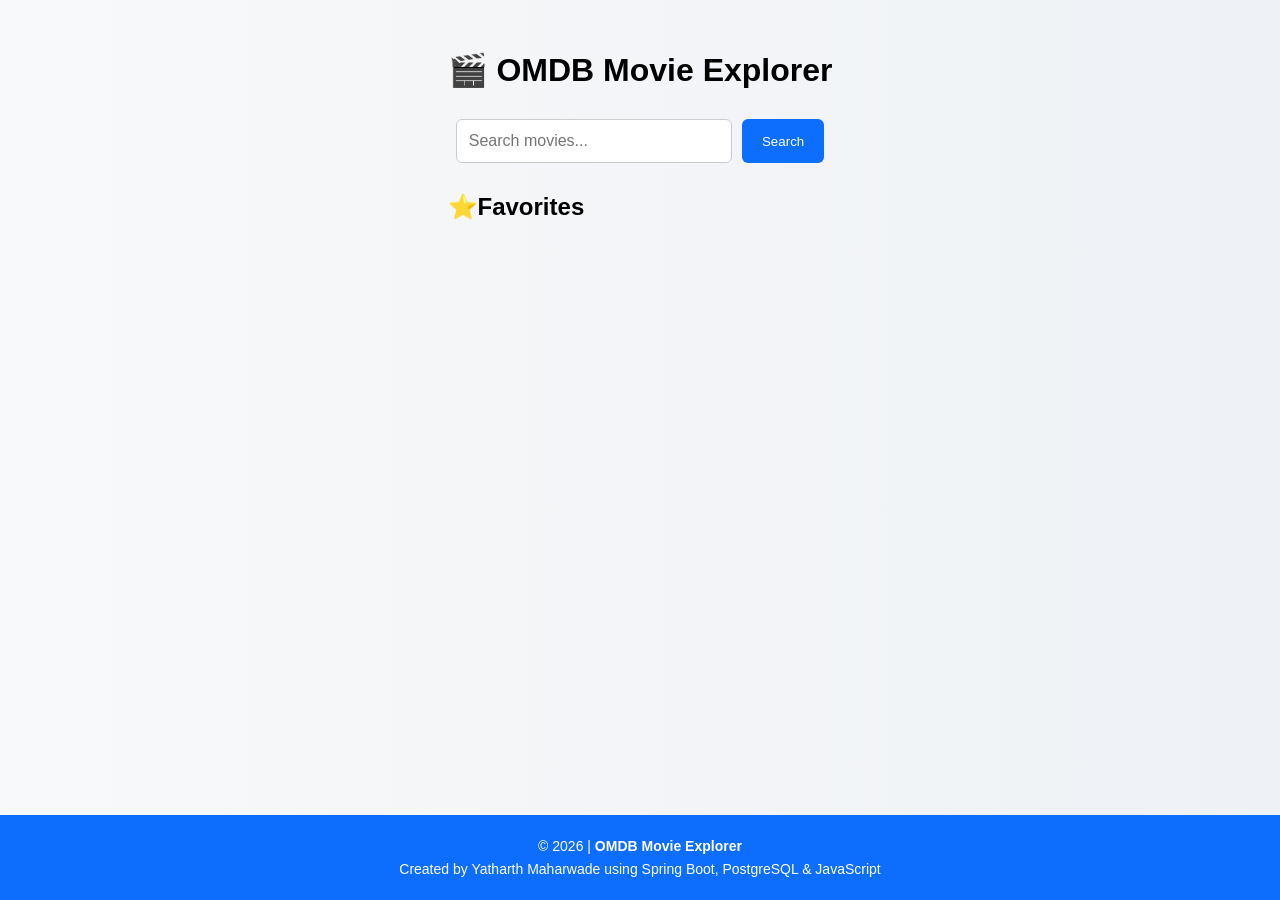
==== src/main/resources/static/index.html @ 8c4db897 "Initial Commit to Repository" ====
<!DOCTYPE html>
<html lang="en">
<head>
<meta charset="UTF-8">
<title>OMDB Movie Explorer</title>
<link rel="stylesheet" href="css/style.css">
</head>
<body>

	<div class="container">
		<h1>🎬 OMDB Movie Explorer</h1>

		<div class="search-box">
			<input type="text" id="searchInput" placeholder="Search movies..."
				onkeydown="handleSearchKey(event)">
			<button onclick="searchMovies()">Search</button>
		</div>

		<div id="searchSection" style="display: none;">
			<h2>🎥 Search Results</h2>
			<div id="movies" class="movies-grid"></div>
		</div>

		<h2>⭐Favorites</h2>
		<div id="favorites" class="movies-grid"></div>
	</div>

	<script src="js/omdb.js"></script>

	<div id="movieModal" class="modal hidden" onclick="closeModal()">
		<div class="modal-content" onclick="event.stopPropagation()">
			<span class="close-btn" onclick="closeModal()">✖</span>
			<div id="modalBody"></div>
		</div>
	</div>

	<footer class="footer">
		<p>
			© 2026 | <strong>OMDB Movie Explorer</strong><br> Created by
			Yatharth Maharwade using Spring Boot, PostgreSQL & JavaScript
		</p>
	</footer>

</body>
</html>
---- src/main/resources/static/css/style.css ----
body {
	font-family: "Segoe UI", Arial, sans-serif;
	background: linear-gradient(to right, #f8f9fa, #eef1f5);
	margin: 0;
	display: flex;
	flex-direction: column;
	min-height: 100vh;
}

.container {
	max-width: 1000px;
	margin: auto;
	padding: 30px 20px;
	flex: 1;
}

h1 {
	text-align: center;
	margin-bottom: 30px;
}

.search-box {
	display: flex;
	justify-content: center;
	gap: 10px;
	margin-bottom: 30px;
}

.search-box input {
	width: 65%;
	padding: 12px;
	font-size: 16px;
	border-radius: 6px;
	border: 1px solid #ccc;
}

.search-box button {
	padding: 12px 20px;
	border-radius: 6px;
	border: none;
	background-color: #0d6efd;
	color: white;
	cursor: pointer;
}

.search-box button:hover {
	background-color: #0b5ed7;
}

.movies-grid {
	display: grid;
	grid-template-columns: repeat(auto-fill, minmax(180px, 1fr));
	gap: 20px;
}

.movie-card {
	background: white;
	padding: 12px;
	border-radius: 10px;
	text-align: center;
	cursor: pointer;
	transition: transform 0.2s, box-shadow 0.2s;
}

.movie-card:hover {
	transform: translateY(-5px);
	box-shadow: 0 6px 18px rgba(0, 0, 0, 0.15);
}

.movie-card img {
	width: 100%;
	height: 260px;
	object-fit: cover;
	border-radius: 6px;
}

.movie-card button {
	margin-top: 8px;
	padding: 6px;
	width: 100%;
	border-radius: 6px;
	border: none;
	background-color: #ffc107;
	cursor: pointer;
}

.modal {
	position: fixed;
	top: 0;
	left: 0;
	width: 100%;
	height: 100%;
	background: rgba(0, 0, 0, 0.6);
	display: flex;
	justify-content: center;
	align-items: center;
	z-index: 1000;
}

.modal.hidden {
	display: none;
}

.modal-content {
	position: relative;
	background: white;
	width: 80%;
	max-width: 700px;
	padding: 20px;
	border-radius: 10px;
}

.close-btn {
	position: absolute;
	right: 15px;
	top: 10px;
	cursor: pointer;
	font-size: 20px;
	font-weight: bold;
	z-index: 2000;
}

.footer {
	margin-top: 50px;
	padding: 20px;
	text-align: center;
	background-color: #0d6efd;
	color: white;
	font-size: 14px;
}

.footer p {
	margin: 0;
	line-height: 1.6;
}

.footer:hover {
	background-color: #0b5ed7;
}
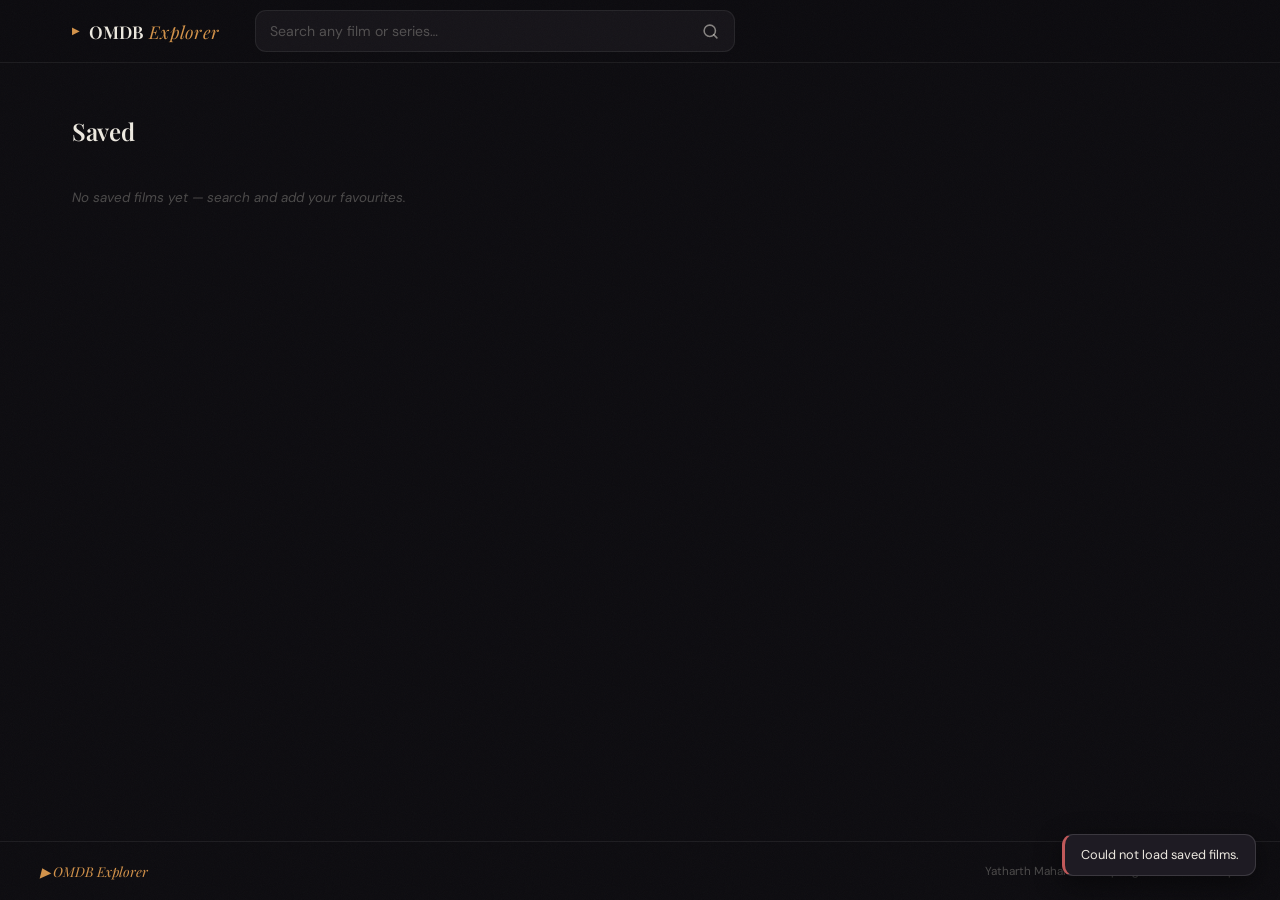
==== commit adf60894: "Security Upgrades" ====
--- a/src/main/resources/static/index.html
+++ b/src/main/resources/static/index.html
@@ -1,45 +1,83 @@
 <!DOCTYPE html>
 <html lang="en">
 <head>
-<meta charset="UTF-8">
-<title>OMDB Movie Explorer</title>
-<link rel="stylesheet" href="css/style.css">
+  <meta charset="UTF-8">
+  <meta name="viewport" content="width=device-width, initial-scale=1.0">
+  <meta name="description" content="Search movies, explore details, and build your personal watchlist with OMDb Movie Explorer.">
+  <title>OMDb Movie Explorer</title>
+  <link rel="preconnect" href="https://fonts.googleapis.com">
+  <link rel="preconnect" href="https://fonts.gstatic.com" crossorigin>
+  <link href="https://fonts.googleapis.com/css2?family=Playfair+Display:ital,wght@0,600;0,700;1,400&family=DM+Sans:wght@300;400;500;600&display=swap" rel="stylesheet">
+  <link rel="stylesheet" href="css/style.css">
 </head>
 <body>
 
-	<div class="container">
-		<h1>🎬 OMDB Movie Explorer</h1>
+  <div class="grain" aria-hidden="true"></div>
 
-		<div class="search-box">
-			<input type="text" id="searchInput" placeholder="Search movies..."
-				onkeydown="handleSearchKey(event)">
-			<button onclick="searchMovies()">Search</button>
-		</div>
+  <header class="site-header">
+    <div class="header-inner">
+      <div class="logo">
+        <span class="logo-mark" aria-hidden="true">▶</span>
+        <span class="logo-text">OMDB <em>Explorer</em></span>
+      </div>
+      <div class="search-wrap">
+        <div class="search-bar">
+          <input type="text" id="searchInput" placeholder="Search any film or series…" autocomplete="off" aria-label="Search movies">
+          <button id="searchBtn" aria-label="Run search">
+            <svg width="17" height="17" viewBox="0 0 24 24" fill="none" stroke="currentColor" stroke-width="2.2" stroke-linecap="round" stroke-linejoin="round" aria-hidden="true">
+              <circle cx="11" cy="11" r="8"/><line x1="21" y1="21" x2="16.65" y2="16.65"/>
+            </svg>
+          </button>
+        </div>
+      </div>
+    </div>
+  </header>
 
-		<div id="searchSection" style="display: none;">
-			<h2>🎥 Search Results</h2>
-			<div id="movies" class="movies-grid"></div>
-		</div>
+  <main class="main-content">
 
-		<h2>⭐Favorites</h2>
-		<div id="favorites" class="movies-grid"></div>
-	</div>
+    <section id="searchSection" class="results-section hidden" aria-label="Search results">
+      <div class="section-header">
+        <h2 class="section-title">Results</h2>
+        <span id="resultCount" class="result-count" aria-live="polite"></span>
+      </div>
+      <div id="movies" class="movies-grid" role="list"></div>
+    </section>
 
-	<script src="js/omdb.js"></script>
+    <section class="favorites-section" aria-label="Saved films">
+      <div class="section-header">
+        <h2 class="section-title">Saved</h2>
+        <span id="favCount" class="result-count" aria-live="polite"></span>
+      </div>
+      <div id="favorites" class="favorites-strip" role="list"></div>
+      <p id="emptyFav" class="empty-state">No saved films yet — search and add your favourites.</p>
+    </section>
 
-	<div id="movieModal" class="modal hidden" onclick="closeModal()">
-		<div class="modal-content" onclick="event.stopPropagation()">
-			<span class="close-btn" onclick="closeModal()">✖</span>
-			<div id="modalBody"></div>
-		</div>
-	</div>
+  </main>
 
-	<footer class="footer">
-		<p>
-			© 2026 | <strong>OMDB Movie Explorer</strong><br> Created by
-			Yatharth Maharwade using Spring Boot, PostgreSQL & JavaScript
-		</p>
-	</footer>
+  <!-- Movie Detail Modal -->
+  <div id="movieModal" class="modal" role="dialog" aria-modal="true" aria-labelledby="modalTitle">
+    <div class="modal-backdrop" id="modalBackdrop"></div>
+    <div class="modal-panel">
+      <button class="modal-close" id="modalClose" aria-label="Close details">
+        <svg width="18" height="18" viewBox="0 0 24 24" fill="none" stroke="currentColor" stroke-width="2.5" stroke-linecap="round" aria-hidden="true">
+          <line x1="18" y1="6" x2="6" y2="18"/><line x1="6" y1="6" x2="18" y2="18"/>
+        </svg>
+      </button>
+      <div id="modalBody" class="modal-body"></div>
+    </div>
+  </div>
 
+  <!-- Toast Notifications -->
+  <div id="toastContainer" class="toast-container" aria-live="polite" aria-atomic="true"></div>
+
+  <footer class="site-footer">
+    <div class="footer-inner">
+      <span class="footer-logo">▶ OMDB <em>Explorer</em></span>
+      <span class="footer-copy">Yatharth Maharwade &middot; Spring Boot &amp; JavaScript</span>
+    </div>
+  </footer>
+
+  <script src="js/omdb.js"></script>
 </body>
 </html>
+
--- a/src/main/resources/static/css/style.css
+++ b/src/main/resources/static/css/style.css
@@ -1,139 +1,768 @@
+/* ============================================================
+   OMDB Explorer — Editorial Dark Theme
+   Design decisions:
+   - Playfair Display serif for headings (editorial, magazine feel)
+   - DM Sans for body (not the generic Inter/Poppins)
+   - Warm amber accent, not generic blue
+   - Film-poster aspect-ratio cards
+   - Overlay text on cards (not a text block below the image)
+   - Horizontal scroll for saved films (like a curated reel)
+   - Subtle film grain overlay for organic texture
+   - Left-aligned layout — avoids the over-centered AI look
+============================================================ */
+
+/* --- Design Tokens --- */
+:root {
+  --bg:            #0d0c10;
+  --surface:       #161419;
+  --surface-2:     #1e1b23;
+  --surface-3:     #252230;
+  --border:        rgba(255, 255, 255, 0.07);
+  --border-hi:     rgba(255, 255, 255, 0.13);
+
+  --text:          #ede9e0;
+  --text-2:        rgba(237, 233, 224, 0.52);
+  --text-muted:    rgba(237, 233, 224, 0.28);
+
+  --accent:        #d4934a;     /* warm amber — film, warmth, not generic blue */
+  --accent-dim:    rgba(212, 147, 74, 0.10);
+  --accent-glow:   rgba(212, 147, 74, 0.22);
+  --danger:        #c0595a;
+
+  --radius-s:      6px;
+  --radius-m:      11px;
+  --radius-l:      18px;
+
+  --font-display:  'Playfair Display', Georgia, serif;
+  --font-body:     'DM Sans', system-ui, -apple-system, sans-serif;
+
+  --ease:          cubic-bezier(0.4, 0, 0.2, 1);
+  --t-fast:        180ms;
+  --t-mid:         300ms;
+  --t-slow:        420ms;
+}
+
+/* --- Reset --- */
+*, *::before, *::after { box-sizing: border-box; margin: 0; padding: 0; }
+html { font-size: 16px; }
+img  { display: block; max-width: 100%; }
+
 body {
-	font-family: "Segoe UI", Arial, sans-serif;
-	background: linear-gradient(to right, #f8f9fa, #eef1f5);
-	margin: 0;
-	display: flex;
-	flex-direction: column;
-	min-height: 100vh;
-}
-
-.container {
-	max-width: 1000px;
-	margin: auto;
-	padding: 30px 20px;
-	flex: 1;
-}
-
-h1 {
-	text-align: center;
-	margin-bottom: 30px;
-}
-
-.search-box {
-	display: flex;
-	justify-content: center;
-	gap: 10px;
-	margin-bottom: 30px;
-}
-
-.search-box input {
-	width: 65%;
-	padding: 12px;
-	font-size: 16px;
-	border-radius: 6px;
-	border: 1px solid #ccc;
-}
-
-.search-box button {
-	padding: 12px 20px;
-	border-radius: 6px;
-	border: none;
-	background-color: #0d6efd;
-	color: white;
-	cursor: pointer;
-}
-
-.search-box button:hover {
-	background-color: #0b5ed7;
-}
-
+  font-family: var(--font-body);
+  background-color: var(--bg);
+  color: var(--text);
+  min-height: 100vh;
+  display: flex;
+  flex-direction: column;
+  -webkit-font-smoothing: antialiased;
+  -moz-osx-font-smoothing: grayscale;
+}
+
+/* --- Film Grain Texture ---
+   Subtle organic noise over the entire page.
+   Pure CSS SVG — zero extra requests.
+*/
+.grain {
+  position: fixed;
+  inset: 0;
+  pointer-events: none;
+  z-index: 9998;
+  opacity: 0.028;
+  background-image: url("data:image/svg+xml,%3Csvg xmlns='http://www.w3.org/2000/svg' width='300' height='300'%3E%3Cfilter id='n'%3E%3CfeTurbulence type='fractalNoise' baseFrequency='0.75' numOctaves='4' stitchTiles='stitch'/%3E%3C/filter%3E%3Crect width='300' height='300' filter='url(%23n)'/%3E%3C/svg%3E");
+  background-repeat: repeat;
+  background-size: 200px;
+}
+
+/* ============================================================
+   HEADER
+============================================================ */
+.site-header {
+  position: sticky;
+  top: 0;
+  z-index: 100;
+  background: rgba(13, 12, 16, 0.86);
+  backdrop-filter: blur(20px);
+  -webkit-backdrop-filter: blur(20px);
+  border-bottom: 1px solid var(--border);
+}
+
+.header-inner {
+  max-width: 1200px;
+  margin: 0 auto;
+  padding: 0 32px;
+  height: 62px;
+  display: flex;
+  align-items: center;
+  gap: 36px;
+}
+
+/* Logo — deliberately sparse and typographic */
+.logo {
+  display: flex;
+  align-items: center;
+  gap: 9px;
+  flex-shrink: 0;
+  text-decoration: none;
+}
+
+.logo-mark {
+  color: var(--accent);
+  font-size: 10px;
+  position: relative;
+  top: -1px;
+}
+
+.logo-text {
+  font-family: var(--font-display);
+  font-size: 1.1rem;
+  font-weight: 600;
+  letter-spacing: 0.015em;
+  color: var(--text);
+}
+
+.logo-text em {
+  font-style: italic;
+  color: var(--accent);
+  font-weight: 400;
+}
+
+/* Search Bar — embedded in header, not a standalone block */
+.search-wrap { flex: 1; max-width: 480px; }
+
+.search-bar {
+  display: flex;
+  align-items: center;
+  background: var(--surface);
+  border: 1px solid var(--border);
+  border-radius: var(--radius-m);
+  padding: 0 4px 0 14px;
+  transition:
+    border-color var(--t-fast) var(--ease),
+    box-shadow   var(--t-fast) var(--ease);
+}
+
+.search-bar:focus-within {
+  border-color: var(--accent);
+  box-shadow: 0 0 0 3px var(--accent-dim);
+}
+
+.search-bar input {
+  flex: 1;
+  background: none;
+  border: none;
+  outline: none;
+  color: var(--text);
+  font-family: var(--font-body);
+  font-size: 0.88rem;
+  padding: 11px 0;
+  min-width: 0;
+}
+
+.search-bar input::placeholder { color: var(--text-muted); }
+
+.search-bar button {
+  flex-shrink: 0;
+  background: none;
+  border: none;
+  cursor: pointer;
+  color: var(--text-2);
+  padding: 8px 11px;
+  border-radius: var(--radius-s);
+  display: flex;
+  align-items: center;
+  justify-content: center;
+  transition: color var(--t-fast) var(--ease);
+}
+
+.search-bar button:hover { color: var(--accent); }
+
+/* ============================================================
+   MAIN LAYOUT
+============================================================ */
+.main-content {
+  flex: 1;
+  max-width: 1200px;
+  width: 100%;
+  margin: 0 auto;
+  padding: 52px 32px 80px;
+}
+
+/* ============================================================
+   SECTION HEADERS
+   Left-aligned, typographic hierarchy. Not centered banners.
+============================================================ */
+.section-header {
+  display: flex;
+  align-items: baseline;
+  gap: 12px;
+  margin-bottom: 22px;
+}
+
+.section-title {
+  font-family: var(--font-display);
+  font-size: 1.5rem;
+  font-weight: 600;
+  letter-spacing: -0.015em;
+  color: var(--text);
+}
+
+.result-count {
+  font-size: 0.72rem;
+  color: var(--text-muted);
+  font-weight: 400;
+  letter-spacing: 0.08em;
+  text-transform: uppercase;
+}
+
+.results-section { margin-bottom: 60px; }
+.results-section.hidden { display: none; }
+
+/* ============================================================
+   MOVIE CARDS (Search Results)
+   Poster-first, overlay text — not a card with text below.
+   Aspect ratio 2:3 matches film poster proportions.
+============================================================ */
 .movies-grid {
-	display: grid;
-	grid-template-columns: repeat(auto-fill, minmax(180px, 1fr));
-	gap: 20px;
+  display: grid;
+  grid-template-columns: repeat(auto-fill, minmax(155px, 1fr));
+  gap: 16px;
 }
 
 .movie-card {
-	background: white;
-	padding: 12px;
-	border-radius: 10px;
-	text-align: center;
-	cursor: pointer;
-	transition: transform 0.2s, box-shadow 0.2s;
+  position: relative;
+  border-radius: var(--radius-m);
+  overflow: hidden;
+  background: var(--surface);
+  border: 1px solid var(--border);
+  cursor: pointer;
+  aspect-ratio: 2 / 3;
+  transition:
+    transform     var(--t-mid) var(--ease),
+    border-color  var(--t-fast) var(--ease);
 }
 
 .movie-card:hover {
-	transform: translateY(-5px);
-	box-shadow: 0 6px 18px rgba(0, 0, 0, 0.15);
+  transform: translateY(-5px);
+  border-color: var(--border-hi);
 }
 
 .movie-card img {
-	width: 100%;
-	height: 260px;
-	object-fit: cover;
-	border-radius: 6px;
-}
-
-.movie-card button {
-	margin-top: 8px;
-	padding: 6px;
-	width: 100%;
-	border-radius: 6px;
-	border: none;
-	background-color: #ffc107;
-	cursor: pointer;
-}
-
+  width: 100%;
+  height: 100%;
+  object-fit: cover;
+  transition: transform var(--t-slow) var(--ease);
+}
+
+.movie-card:hover img { transform: scale(1.05); }
+
+/* Gradient overlay — text always readable */
+.card-overlay {
+  position: absolute;
+  inset: 0;
+  background: linear-gradient(
+    to top,
+    rgba(10, 9, 13, 0.96) 0%,
+    rgba(10, 9, 13, 0.55) 38%,
+    transparent 65%
+  );
+  display: flex;
+  flex-direction: column;
+  justify-content: flex-end;
+  padding: 13px 11px;
+}
+
+.card-title {
+  font-family: var(--font-display);
+  font-size: 0.82rem;
+  font-weight: 600;
+  line-height: 1.3;
+  color: var(--text);
+  margin-bottom: 2px;
+}
+
+.card-year {
+  font-size: 0.7rem;
+  color: var(--text-muted);
+  letter-spacing: 0.05em;
+}
+
+/* Save button — only appears on hover, slides up */
+.card-fav-btn {
+  margin-top: 9px;
+  padding: 7px 0;
+  width: 100%;
+  border-radius: var(--radius-s);
+  border: 1px solid var(--accent);
+  background: transparent;
+  color: var(--accent);
+  font-family: var(--font-body);
+  font-size: 0.68rem;
+  font-weight: 600;
+  letter-spacing: 0.09em;
+  text-transform: uppercase;
+  cursor: pointer;
+  opacity: 0;
+  transform: translateY(5px);
+  transition:
+    opacity    var(--t-fast) var(--ease),
+    transform  var(--t-fast) var(--ease),
+    background var(--t-fast) var(--ease),
+    color      var(--t-fast) var(--ease);
+}
+
+.movie-card:hover .card-fav-btn {
+  opacity: 1;
+  transform: translateY(0);
+}
+
+.card-fav-btn:hover {
+  background: var(--accent);
+  color: var(--bg);
+}
+
+.card-fav-btn:disabled {
+  border-color: var(--text-muted);
+  color: var(--text-muted);
+  background: transparent;
+  cursor: default;
+}
+
+/* Poster fallback for missing images */
+.poster-fallback {
+  width: 100%;
+  height: 100%;
+  display: flex;
+  align-items: center;
+  justify-content: center;
+  background: var(--surface-2);
+  color: var(--text-muted);
+  font-size: 2.2rem;
+}
+
+/* ============================================================
+   SKELETON LOADERS
+============================================================ */
+.skeleton-card {
+  border-radius: var(--radius-m);
+  overflow: hidden;
+  aspect-ratio: 2 / 3;
+  background: var(--surface);
+  border: 1px solid var(--border);
+}
+
+.skeleton-pulse {
+  width: 100%;
+  height: 100%;
+  background: linear-gradient(
+    90deg,
+    var(--surface)   25%,
+    var(--surface-2) 50%,
+    var(--surface)   75%
+  );
+  background-size: 200% 100%;
+  animation: shimmer 1.5s ease infinite;
+}
+
+@keyframes shimmer {
+  0%   { background-position: 200% 0; }
+  100% { background-position: -200% 0; }
+}
+
+/* ============================================================
+   FAVORITES STRIP
+   Horizontal scroll — feels like a curated film reel,
+   not a second grid copy of search results.
+============================================================ */
+.favorites-strip {
+  display: flex;
+  gap: 13px;
+  overflow-x: auto;
+  padding-bottom: 10px;
+  scrollbar-width: thin;
+  scrollbar-color: var(--surface-3) transparent;
+}
+
+.favorites-strip::-webkit-scrollbar { height: 3px; }
+.favorites-strip::-webkit-scrollbar-track { background: transparent; }
+.favorites-strip::-webkit-scrollbar-thumb {
+  background: var(--surface-3);
+  border-radius: 2px;
+}
+
+.fav-card {
+  position: relative;
+  flex-shrink: 0;
+  width: 125px;
+  aspect-ratio: 2 / 3;
+  border-radius: var(--radius-m);
+  overflow: hidden;
+  background: var(--surface);
+  border: 1px solid var(--border);
+  cursor: pointer;
+  transition:
+    transform     var(--t-mid) var(--ease),
+    border-color  var(--t-fast) var(--ease);
+}
+
+.fav-card:hover {
+  transform: translateY(-4px);
+  border-color: var(--border-hi);
+}
+
+.fav-card img {
+  width: 100%;
+  height: 100%;
+  object-fit: cover;
+  transition: transform var(--t-slow) var(--ease);
+}
+
+.fav-card:hover img { transform: scale(1.05); }
+
+.fav-card .card-overlay { padding: 10px 9px; }
+.fav-card .card-title   { font-size: 0.76rem; }
+
+/* Remove button — top-right, shown on hover */
+.remove-btn {
+  position: absolute;
+  top: 7px;
+  right: 7px;
+  width: 25px;
+  height: 25px;
+  border-radius: 50%;
+  background: rgba(13, 12, 16, 0.75);
+  backdrop-filter: blur(6px);
+  border: 1px solid var(--border-hi);
+  color: var(--danger);
+  cursor: pointer;
+  display: flex;
+  align-items: center;
+  justify-content: center;
+  opacity: 0;
+  transition:
+    opacity    var(--t-fast) var(--ease),
+    background var(--t-fast) var(--ease),
+    color      var(--t-fast) var(--ease),
+    border-color var(--t-fast) var(--ease);
+}
+
+.fav-card:hover .remove-btn { opacity: 1; }
+
+.remove-btn:hover {
+  background: var(--danger);
+  color: #fff;
+  border-color: transparent;
+}
+
+/* Empty state */
+.empty-state {
+  color: var(--text-muted);
+  font-size: 0.84rem;
+  font-style: italic;
+  padding: 8px 0;
+  line-height: 1.6;
+}
+
+/* ============================================================
+   MODAL
+   Blur backdrop, centered panel, two-column layout.
+   Transition is scale+fade rather than the generic slide.
+============================================================ */
 .modal {
-	position: fixed;
-	top: 0;
-	left: 0;
-	width: 100%;
-	height: 100%;
-	background: rgba(0, 0, 0, 0.6);
-	display: flex;
-	justify-content: center;
-	align-items: center;
-	z-index: 1000;
-}
-
-.modal.hidden {
-	display: none;
-}
-
-.modal-content {
-	position: relative;
-	background: white;
-	width: 80%;
-	max-width: 700px;
-	padding: 20px;
-	border-radius: 10px;
-}
-
-.close-btn {
-	position: absolute;
-	right: 15px;
-	top: 10px;
-	cursor: pointer;
-	font-size: 20px;
-	font-weight: bold;
-	z-index: 2000;
-}
-
-.footer {
-	margin-top: 50px;
-	padding: 20px;
-	text-align: center;
-	background-color: #0d6efd;
-	color: white;
-	font-size: 14px;
-}
-
-.footer p {
-	margin: 0;
-	line-height: 1.6;
-}
-
-.footer:hover {
-	background-color: #0b5ed7;
+  position: fixed;
+  inset: 0;
+  z-index: 1000;
+  display: flex;
+  align-items: center;
+  justify-content: center;
+  padding: 24px;
+  visibility: hidden;
+  opacity: 0;
+  transition:
+    opacity    var(--t-fast) var(--ease),
+    visibility var(--t-fast) var(--ease);
+}
+
+.modal.open {
+  visibility: visible;
+  opacity: 1;
+}
+
+.modal-backdrop {
+  position: absolute;
+  inset: 0;
+  background: rgba(10, 9, 13, 0.80);
+  backdrop-filter: blur(10px);
+  -webkit-backdrop-filter: blur(10px);
+  cursor: pointer;
+}
+
+.modal-panel {
+  position: relative;
+  background: var(--surface);
+  border: 1px solid var(--border-hi);
+  border-radius: var(--radius-l);
+  width: 100%;
+  max-width: 740px;
+  max-height: 88vh;
+  overflow-y: auto;
+  overflow-x: hidden;
+  transform: translateY(10px) scale(0.98);
+  transition: transform var(--t-mid) var(--ease);
+  scrollbar-width: thin;
+  scrollbar-color: var(--surface-3) transparent;
+}
+
+.modal.open .modal-panel {
+  transform: translateY(0) scale(1);
+}
+
+.modal-close {
+  position: absolute;
+  top: 14px;
+  right: 14px;
+  z-index: 10;
+  background: var(--surface-2);
+  border: 1px solid var(--border);
+  color: var(--text-2);
+  width: 34px;
+  height: 34px;
+  border-radius: 50%;
+  cursor: pointer;
+  display: flex;
+  align-items: center;
+  justify-content: center;
+  transition:
+    background    var(--t-fast) var(--ease),
+    color         var(--t-fast) var(--ease),
+    border-color  var(--t-fast) var(--ease);
+}
+
+.modal-close:hover {
+  background: var(--danger);
+  color: #fff;
+  border-color: transparent;
+}
+
+/* Modal content layout */
+.modal-detail {
+  display: flex;
+  min-height: 360px;
+}
+
+.modal-poster {
+  flex-shrink: 0;
+  width: 210px;
+  border-radius: var(--radius-l) 0 0 var(--radius-l);
+  overflow: hidden;
+}
+
+.modal-poster img {
+  width: 100%;
+  height: 100%;
+  object-fit: cover;
+}
+
+.modal-poster-fallback {
+  width: 100%;
+  height: 100%;
+  min-height: 340px;
+  background: var(--surface-2);
+  display: flex;
+  align-items: center;
+  justify-content: center;
+  font-size: 2.8rem;
+  color: var(--text-muted);
+}
+
+.modal-info {
+  flex: 1;
+  padding: 34px 28px 34px 28px;
+  min-width: 0;
+  display: flex;
+  flex-direction: column;
+}
+
+.modal-title {
+  font-family: var(--font-display);
+  font-size: 1.5rem;
+  font-weight: 700;
+  line-height: 1.2;
+  color: var(--text);
+  margin-bottom: 6px;
+}
+
+.modal-genre {
+  display: inline-flex;
+  align-items: center;
+  gap: 8px;
+  font-size: 0.72rem;
+  font-weight: 600;
+  letter-spacing: 0.09em;
+  text-transform: uppercase;
+  color: var(--accent);
+  margin-bottom: 22px;
+}
+
+.modal-genre .dot {
+  width: 3px;
+  height: 3px;
+  border-radius: 50%;
+  background: var(--text-muted);
+  flex-shrink: 0;
+}
+
+.modal-meta {
+  display: flex;
+  flex-direction: column;
+  gap: 8px;
+  margin-bottom: 20px;
+}
+
+.modal-meta-row {
+  font-size: 0.82rem;
+  color: var(--text-2);
+  line-height: 1.5;
+}
+
+.modal-meta-row strong {
+  color: var(--text);
+  font-weight: 600;
+  margin-right: 5px;
+}
+
+.modal-rating {
+  display: inline-flex;
+  align-items: center;
+  gap: 5px;
+  background: var(--accent-dim);
+  border: 1px solid var(--accent-glow);
+  color: var(--accent);
+  font-weight: 700;
+  font-size: 0.78rem;
+  padding: 3px 9px;
+  border-radius: 4px;
+  margin-bottom: 20px;
+  width: fit-content;
+  letter-spacing: 0.04em;
+}
+
+.modal-plot {
+  font-size: 0.83rem;
+  color: var(--text-2);
+  line-height: 1.75;
+  border-top: 1px solid var(--border);
+  padding-top: 16px;
+  margin-top: auto;
+}
+
+/* Modal loading state */
+.modal-loading {
+  padding: 52px 40px;
+  display: flex;
+  align-items: center;
+  justify-content: center;
+  color: var(--text-muted);
+  font-size: 0.85rem;
+  font-style: italic;
+  min-height: 200px;
+}
+
+/* ============================================================
+   TOAST NOTIFICATIONS
+   From the right side — not centered popups.
+============================================================ */
+.toast-container {
+  position: fixed;
+  bottom: 24px;
+  right: 24px;
+  z-index: 9999;
+  display: flex;
+  flex-direction: column;
+  align-items: flex-end;
+  gap: 9px;
+}
+
+.toast {
+  background: var(--surface-2);
+  border: 1px solid var(--border-hi);
+  border-left: 3px solid var(--accent);
+  border-radius: var(--radius-m);
+  padding: 11px 16px;
+  font-size: 0.8rem;
+  line-height: 1.4;
+  color: var(--text);
+  max-width: 300px;
+  box-shadow: 0 8px 28px rgba(0, 0, 0, 0.45);
+  animation: toast-slide-in var(--t-fast) var(--ease) forwards;
+}
+
+.toast.error { border-left-color: var(--danger); }
+
+.toast.removing {
+  animation: toast-slide-out var(--t-fast) var(--ease) forwards;
+}
+
+@keyframes toast-slide-in {
+  from { opacity: 0; transform: translateX(14px); }
+  to   { opacity: 1; transform: translateX(0); }
+}
+
+@keyframes toast-slide-out {
+  from { opacity: 1; transform: translateX(0); }
+  to   { opacity: 0; transform: translateX(14px); }
+}
+
+/* ============================================================
+   FOOTER
+============================================================ */
+.site-footer {
+  border-top: 1px solid var(--border);
+  padding: 20px 32px;
+}
+
+.footer-inner {
+  max-width: 1200px;
+  margin: 0 auto;
+  display: flex;
+  align-items: center;
+  justify-content: space-between;
+  flex-wrap: wrap;
+  gap: 8px;
+}
+
+.footer-logo {
+  font-family: var(--font-display);
+  font-size: 0.85rem;
+  color: var(--accent);
+  font-style: italic;
+}
+
+.footer-copy {
+  font-size: 0.73rem;
+  color: var(--text-muted);
+}
+
+/* ============================================================
+   RESPONSIVE
+============================================================ */
+@media (max-width: 680px) {
+  .header-inner { padding: 0 16px; gap: 16px; }
+  .main-content { padding: 32px 16px 60px; }
+
+  .movies-grid {
+    grid-template-columns: repeat(auto-fill, minmax(130px, 1fr));
+    gap: 12px;
+  }
+
+  .modal-detail  { flex-direction: column; }
+  .modal-poster  {
+    width: 100%;
+    height: 220px;
+    border-radius: var(--radius-l) var(--radius-l) 0 0;
+  }
+  .modal-info    { padding: 22px 18px; }
+
+  .footer-inner  { justify-content: center; text-align: center; }
+  .toast-container { bottom: 16px; right: 12px; left: 12px; align-items: stretch; }
+  .toast { max-width: none; }
 }
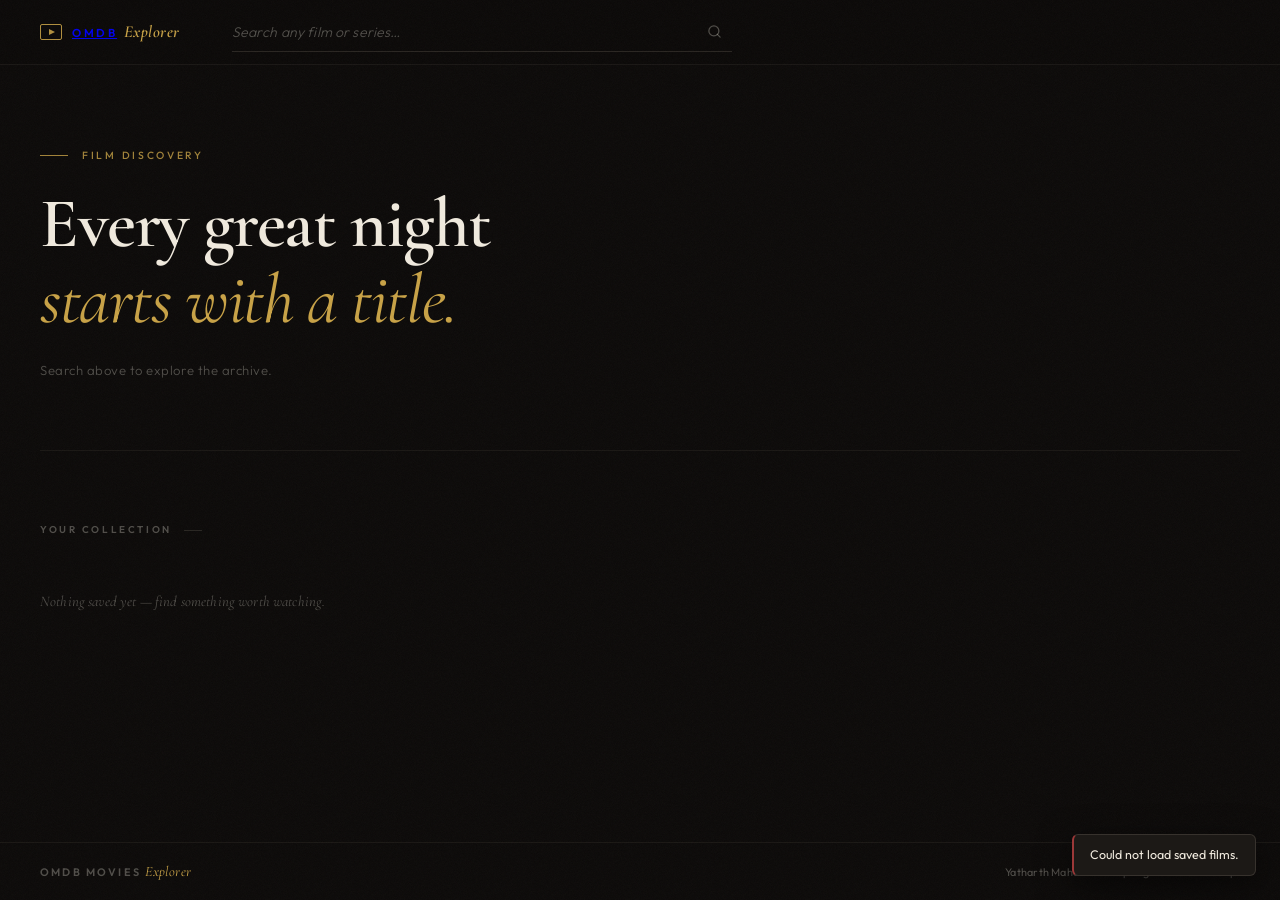
==== commit 380d3e52: "Home Page Modified" ====
--- a/src/main/resources/static/index.html
+++ b/src/main/resources/static/index.html
@@ -7,7 +7,7 @@
   <title>OMDb Movie Explorer</title>
   <link rel="preconnect" href="https://fonts.googleapis.com">
   <link rel="preconnect" href="https://fonts.gstatic.com" crossorigin>
-  <link href="https://fonts.googleapis.com/css2?family=Playfair+Display:ital,wght@0,600;0,700;1,400&family=DM+Sans:wght@300;400;500;600&display=swap" rel="stylesheet">
+  <link href="https://fonts.googleapis.com/css2?family=Cormorant+Garamond:ital,wght@0,400;0,600;1,400;1,600;1,700&family=Outfit:wght@300;400;500;600&display=swap" rel="stylesheet">
   <link rel="stylesheet" href="css/style.css">
 </head>
 <body>
@@ -17,14 +17,14 @@
   <header class="site-header">
     <div class="header-inner">
       <div class="logo">
-        <span class="logo-mark" aria-hidden="true">▶</span>
-        <span class="logo-text">OMDB <em>Explorer</em></span>
+        <span class="logo-mark" aria-hidden="true"></span>
+        <span class="logo-text"><a href="index.html">OMDB</a> <em>Explorer</em></span>
       </div>
       <div class="search-wrap">
         <div class="search-bar">
           <input type="text" id="searchInput" placeholder="Search any film or series…" autocomplete="off" aria-label="Search movies">
           <button id="searchBtn" aria-label="Run search">
-            <svg width="17" height="17" viewBox="0 0 24 24" fill="none" stroke="currentColor" stroke-width="2.2" stroke-linecap="round" stroke-linejoin="round" aria-hidden="true">
+            <svg width="15" height="15" viewBox="0 0 24 24" fill="none" stroke="currentColor" stroke-width="2" stroke-linecap="round" stroke-linejoin="round" aria-hidden="true">
               <circle cx="11" cy="11" r="8"/><line x1="21" y1="21" x2="16.65" y2="16.65"/>
             </svg>
           </button>
@@ -35,21 +35,28 @@
 
   <main class="main-content">
 
+    <!-- Discovery hero — shown on landing, hidden via CSS :has() when search results appear -->
+    <div class="discovery-hero">
+      <p class="hero-eyebrow">Film Discovery</p>
+      <h1 class="hero-headline">Every great night<br><em>starts with a title.</em></h1>
+      <p class="hero-sub">Search above to explore the archive.</p>
+    </div>
+
     <section id="searchSection" class="results-section hidden" aria-label="Search results">
       <div class="section-header">
-        <h2 class="section-title">Results</h2>
+        <span class="section-label">Results</span>
         <span id="resultCount" class="result-count" aria-live="polite"></span>
       </div>
       <div id="movies" class="movies-grid" role="list"></div>
     </section>
 
-    <section class="favorites-section" aria-label="Saved films">
+    <section class="collection-section" aria-label="Your collection">
       <div class="section-header">
-        <h2 class="section-title">Saved</h2>
+        <span class="section-label">Your Collection</span>
         <span id="favCount" class="result-count" aria-live="polite"></span>
       </div>
       <div id="favorites" class="favorites-strip" role="list"></div>
-      <p id="emptyFav" class="empty-state">No saved films yet — search and add your favourites.</p>
+      <p id="emptyFav" class="empty-state">Nothing saved yet — find something worth watching.</p>
     </section>
 
   </main>
@@ -59,7 +66,7 @@
     <div class="modal-backdrop" id="modalBackdrop"></div>
     <div class="modal-panel">
       <button class="modal-close" id="modalClose" aria-label="Close details">
-        <svg width="18" height="18" viewBox="0 0 24 24" fill="none" stroke="currentColor" stroke-width="2.5" stroke-linecap="round" aria-hidden="true">
+        <svg width="13" height="13" viewBox="0 0 24 24" fill="none" stroke="currentColor" stroke-width="2.5" stroke-linecap="round" aria-hidden="true">
           <line x1="18" y1="6" x2="6" y2="18"/><line x1="6" y1="6" x2="18" y2="18"/>
         </svg>
       </button>
@@ -72,7 +79,7 @@
 
   <footer class="site-footer">
     <div class="footer-inner">
-      <span class="footer-logo">▶ OMDB <em>Explorer</em></span>
+      <span class="footer-logo">OMDB Movies <em>Explorer</em></span>
       <span class="footer-copy">Yatharth Maharwade &middot; Spring Boot &amp; JavaScript</span>
     </div>
   </footer>
@@ -80,4 +87,3 @@
   <script src="js/omdb.js"></script>
 </body>
 </html>
-
--- a/src/main/resources/static/css/style.css
+++ b/src/main/resources/static/css/style.css
@@ -1,55 +1,77 @@
 /* ============================================================
-   OMDB Explorer — Editorial Dark Theme
-   Design decisions:
-   - Playfair Display serif for headings (editorial, magazine feel)
-   - DM Sans for body (not the generic Inter/Poppins)
-   - Warm amber accent, not generic blue
-   - Film-poster aspect-ratio cards
-   - Overlay text on cards (not a text block below the image)
-   - Horizontal scroll for saved films (like a curated reel)
-   - Subtle film grain overlay for organic texture
-   - Left-aligned layout — avoids the over-centered AI look
+   OMDB Explorer — "The Archive" Cinematic Editorial Theme
+
+   Direction  : Boutique film editorial — Criterion Collection meets
+                independent cinema culture.
+   Palette    : Espresso black · aged ivory · antique gold · muted crimson
+   Typography : Cormorant Garamond (editorial serif) · Outfit (body sans)
+
+   Anti-patterns deliberately avoided:
+   - no generic glassmorphism
+   - no electric-blue / neon-purple AI palette
+   - no uniform card grids with identical scale-hover
+   - no "SaaS dashboard" typography
+   - no perfectly-symmetric centered layout
 ============================================================ */
 
-/* --- Design Tokens --- */
+/* ── Design Tokens ───────────────────────────────────────── */
 :root {
-  --bg:            #0d0c10;
-  --surface:       #161419;
-  --surface-2:     #1e1b23;
-  --surface-3:     #252230;
-  --border:        rgba(255, 255, 255, 0.07);
-  --border-hi:     rgba(255, 255, 255, 0.13);
-
-  --text:          #ede9e0;
-  --text-2:        rgba(237, 233, 224, 0.52);
-  --text-muted:    rgba(237, 233, 224, 0.28);
-
-  --accent:        #d4934a;     /* warm amber — film, warmth, not generic blue */
-  --accent-dim:    rgba(212, 147, 74, 0.10);
-  --accent-glow:   rgba(212, 147, 74, 0.22);
-  --danger:        #c0595a;
-
-  --radius-s:      6px;
-  --radius-m:      11px;
-  --radius-l:      18px;
-
-  --font-display:  'Playfair Display', Georgia, serif;
-  --font-body:     'DM Sans', system-ui, -apple-system, sans-serif;
-
-  --ease:          cubic-bezier(0.4, 0, 0.2, 1);
-  --t-fast:        180ms;
-  --t-mid:         300ms;
-  --t-slow:        420ms;
-}
-
-/* --- Reset --- */
+  /* Backgrounds — warm espresso family */
+  --bg:         #0c0a09;
+  --surface:    #141210;
+  --surface-2:  #1c1916;
+  --surface-3:  #251f1b;
+
+  /* Borders — barely-there warm tint */
+  --border:     rgba(240, 224, 200, 0.06);
+  --border-hi:  rgba(240, 224, 200, 0.13);
+
+  /* Text — warm ivory, not stark white */
+  --text:       #f0eade;
+  --text-2:     rgba(240, 234, 222, 0.55);
+  --text-muted: rgba(240, 234, 222, 0.30);
+
+  /* Antique gold — aged, not garish */
+  --gold:       #c8a246;
+  --gold-dim:   rgba(200, 162, 70, 0.10);
+  --gold-glow:  rgba(200, 162, 70, 0.22);
+
+  /* Deep crimson — danger / remove only */
+  --danger:     #9c3838;
+  --danger-hi:  #b84444;
+
+  /* Legacy aliases (JS-generated classes may rely on --accent) */
+  --accent:      var(--gold);
+  --accent-dim:  var(--gold-dim);
+  --accent-glow: var(--gold-glow);
+
+  /* Radii — sharp angles, not bubble UI */
+  --radius-s:  3px;
+  --radius-m:  6px;
+  --radius-l:  12px;
+
+  /* Typography */
+  --font-display: 'Cormorant Garamond', Georgia, 'Times New Roman', serif;
+  --font-body:    'Outfit', system-ui, -apple-system, sans-serif;
+  --font-mono:    'Courier New', Courier, monospace;
+
+  /* Motion — expressive ease, not mechanical linear */
+  --ease:   cubic-bezier(0.22, 1, 0.36, 1);
+  --t-fast: 160ms;
+  --t-mid:  280ms;
+  --t-slow: 460ms;
+}
+
+/* ── Reset ───────────────────────────────────────────────── */
 *, *::before, *::after { box-sizing: border-box; margin: 0; padding: 0; }
-html { font-size: 16px; }
-img  { display: block; max-width: 100%; }
-
+html  { font-size: 16px; scroll-behavior: smooth; }
+img   { display: block; max-width: 100%; }
+button { cursor: pointer; }
+
+/* ── Base ────────────────────────────────────────────────── */
 body {
   font-family: var(--font-body);
-  background-color: var(--bg);
+  background: var(--bg);
   color: var(--text);
   min-height: 100vh;
   display: flex;
@@ -58,92 +80,129 @@
   -moz-osx-font-smoothing: grayscale;
 }
 
-/* --- Film Grain Texture ---
-   Subtle organic noise over the entire page.
-   Pure CSS SVG — zero extra requests.
-*/
+/* ── Film Grain — organic noise over the whole page ─────── */
 .grain {
   position: fixed;
   inset: 0;
   pointer-events: none;
   z-index: 9998;
-  opacity: 0.028;
-  background-image: url("data:image/svg+xml,%3Csvg xmlns='http://www.w3.org/2000/svg' width='300' height='300'%3E%3Cfilter id='n'%3E%3CfeTurbulence type='fractalNoise' baseFrequency='0.75' numOctaves='4' stitchTiles='stitch'/%3E%3C/filter%3E%3Crect width='300' height='300' filter='url(%23n)'/%3E%3C/svg%3E");
-  background-repeat: repeat;
-  background-size: 200px;
+  opacity: 0.038;
+  background-image: url("data:image/svg+xml,%3Csvg xmlns='http://www.w3.org/2000/svg' width='300' height='300'%3E%3Cfilter id='n'%3E%3CfeTurbulence type='fractalNoise' baseFrequency='0.82' numOctaves='4' stitchTiles='stitch'/%3E%3C/filter%3E%3Crect width='300' height='300' filter='url(%23n)'/%3E%3C/svg%3E");
+  background-size: 180px;
 }
 
 /* ============================================================
    HEADER
+   Minimal bar. Logo left, underline-style search center-left.
+   Not a mega-header; not a hero. Just a control strip.
 ============================================================ */
 .site-header {
   position: sticky;
   top: 0;
   z-index: 100;
-  background: rgba(13, 12, 16, 0.86);
-  backdrop-filter: blur(20px);
-  -webkit-backdrop-filter: blur(20px);
+  background: rgba(12, 10, 9, 0.93);
+  backdrop-filter: blur(28px);
+  -webkit-backdrop-filter: blur(28px);
   border-bottom: 1px solid var(--border);
 }
 
 .header-inner {
-  max-width: 1200px;
+  max-width: 1280px;
   margin: 0 auto;
-  padding: 0 32px;
-  height: 62px;
-  display: flex;
-  align-items: center;
-  gap: 36px;
-}
-
-/* Logo — deliberately sparse and typographic */
+  padding: 0 40px;
+  height: 64px;
+  display: flex;
+  align-items: center;
+  gap: 52px;
+}
+
+/* ── Logo: CSS-only film-frame icon + wordmark ── */
 .logo {
   display: flex;
   align-items: center;
-  gap: 9px;
+  gap: 10px;
   flex-shrink: 0;
   text-decoration: none;
 }
 
+/* Film frame rectangle */
 .logo-mark {
-  color: var(--accent);
-  font-size: 10px;
+  width: 22px;
+  height: 16px;
+  border: 1.5px solid var(--gold);
+  border-radius: 2px;
+  display: flex;
+  align-items: center;
+  justify-content: center;
+  flex-shrink: 0;
+  opacity: 0.88;
   position: relative;
-  top: -1px;
+}
+
+/* Play triangle inside frame */
+.logo-mark::before {
+  content: '';
+  width: 0;
+  height: 0;
+  border-style: solid;
+  border-width: 3.5px 0 3.5px 6px;
+  border-color: transparent transparent transparent var(--gold);
+  margin-left: 1px;
 }
 
 .logo-text {
+  font-family: var(--font-body);
+  font-size: 0.72rem;
+  font-weight: 600;
+  letter-spacing: 0.22em;
+  text-transform: uppercase;
+  color: var(--text);
+  line-height: 1;
+}
+
+.logo-text em {
   font-family: var(--font-display);
-  font-size: 1.1rem;
+  font-style: italic;
   font-weight: 600;
-  letter-spacing: 0.015em;
-  color: var(--text);
-}
-
-.logo-text em {
-  font-style: italic;
-  color: var(--accent);
-  font-weight: 400;
-}
-
-/* Search Bar — embedded in header, not a standalone block */
-.search-wrap { flex: 1; max-width: 480px; }
+  font-size: 1.05rem;
+  letter-spacing: 0.03em;
+  color: var(--gold);
+  text-transform: none;
+  margin-left: 2px;
+}
+
+/* ── Search: underline style, not a boxed input ── */
+.search-wrap {
+  flex: 1;
+  max-width: 500px;
+}
 
 .search-bar {
   display: flex;
   align-items: center;
-  background: var(--surface);
-  border: 1px solid var(--border);
-  border-radius: var(--radius-m);
-  padding: 0 4px 0 14px;
-  transition:
-    border-color var(--t-fast) var(--ease),
-    box-shadow   var(--t-fast) var(--ease);
+  border-bottom: 1px solid var(--border-hi);
+  position: relative;
+  transition: border-color var(--t-fast) var(--ease);
+}
+
+/* Animated gold underline expands on focus */
+.search-bar::after {
+  content: '';
+  position: absolute;
+  bottom: -1px;
+  left: 0;
+  width: 0;
+  height: 1px;
+  background: var(--gold);
+  transition: width var(--t-mid) var(--ease);
 }
 
 .search-bar:focus-within {
-  border-color: var(--accent);
-  box-shadow: 0 0 0 3px var(--accent-dim);
+  border-color: transparent;
+}
+
+.search-bar:focus-within::after {
+  width: 100%;
 }
 
 .search-bar input {
@@ -154,78 +213,205 @@
   color: var(--text);
   font-family: var(--font-body);
   font-size: 0.88rem;
-  padding: 11px 0;
+  font-weight: 300;
+  padding: 10px 0;
   min-width: 0;
-}
-
-.search-bar input::placeholder { color: var(--text-muted); }
+  letter-spacing: 0.01em;
+}
+
+.search-bar input::placeholder {
+  color: var(--text-muted);
+  font-style: italic;
+  font-weight: 300;
+}
 
 .search-bar button {
   flex-shrink: 0;
   background: none;
   border: none;
-  cursor: pointer;
-  color: var(--text-2);
-  padding: 8px 11px;
-  border-radius: var(--radius-s);
+  color: var(--text-muted);
+  padding: 6px 10px;
   display: flex;
   align-items: center;
   justify-content: center;
   transition: color var(--t-fast) var(--ease);
 }
 
-.search-bar button:hover { color: var(--accent); }
+.search-bar button:hover,
+.search-bar:focus-within button {
+  color: var(--gold);
+}
 
 /* ============================================================
    MAIN LAYOUT
 ============================================================ */
 .main-content {
   flex: 1;
-  max-width: 1200px;
+  max-width: 1280px;
   width: 100%;
   margin: 0 auto;
-  padding: 52px 32px 80px;
+  padding: 0 40px 100px;
+}
+
+/* ============================================================
+   DISCOVERY HERO
+   Cinematic landing statement — visible on initial load.
+   Hidden via CSS :has() the moment search results appear.
+   :has() support: Chrome 105+, Firefox 121+, Safari 15.4+
+============================================================ */
+.discovery-hero {
+  padding: 84px 0 72px;
+  border-bottom: 1px solid var(--border);
+}
+
+/* Core hero-hide logic: no JS needed */
+.main-content:has(#searchSection:not(.hidden)) .discovery-hero {
+  display: none;
+}
+
+.hero-eyebrow {
+  display: flex;
+  align-items: center;
+  gap: 14px;
+  font-size: 0.65rem;
+  font-weight: 500;
+  letter-spacing: 0.26em;
+  text-transform: uppercase;
+  color: var(--gold);
+  margin-bottom: 24px;
+  opacity: 0.80;
+}
+
+.hero-eyebrow::before {
+  content: '';
+  width: 28px;
+  height: 1px;
+  background: var(--gold);
+  flex-shrink: 0;
+}
+
+.hero-headline {
+  font-family: var(--font-display);
+  font-size: clamp(2.8rem, 5.5vw, 4.4rem);
+  font-weight: 600;
+  line-height: 1.08;
+  color: var(--text);
+  letter-spacing: -0.02em;
+  margin-bottom: 24px;
+  max-width: 620px;
+}
+
+.hero-headline em {
+  font-style: italic;
+  color: var(--gold);
+  font-weight: 400;
+}
+
+.hero-sub {
+  font-size: 0.82rem;
+  color: var(--text-muted);
+  font-weight: 300;
+  letter-spacing: 0.04em;
 }
 
 /* ============================================================
    SECTION HEADERS
-   Left-aligned, typographic hierarchy. Not centered banners.
+   Small tracked uppercase labels — editorial, not dashboard.
 ============================================================ */
 .section-header {
   display: flex;
-  align-items: baseline;
-  gap: 12px;
-  margin-bottom: 22px;
-}
-
-.section-title {
-  font-family: var(--font-display);
-  font-size: 1.5rem;
+  align-items: center;
+  gap: 14px;
+  margin-bottom: 24px;
+}
+
+.results-section .section-header {
+  padding-top: 56px;
+}
+
+.collection-section {
+  margin-top: 72px;
+}
+
+.section-label {
+  font-size: 0.62rem;
   font-weight: 600;
-  letter-spacing: -0.015em;
-  color: var(--text);
+  letter-spacing: 0.26em;
+  text-transform: uppercase;
+  color: var(--text-muted);
+}
+
+/* Short decorative rule after label */
+.section-label::after {
+  content: '';
+  display: inline-block;
+  width: 18px;
+  height: 1px;
+  background: var(--border-hi);
+  vertical-align: middle;
+  margin-left: 12px;
 }
 
 .result-count {
-  font-size: 0.72rem;
-  color: var(--text-muted);
+  font-size: 0.62rem;
+  letter-spacing: 0.1em;
+  color: var(--gold);
   font-weight: 400;
-  letter-spacing: 0.08em;
-  text-transform: uppercase;
-}
-
-.results-section { margin-bottom: 60px; }
+  opacity: 0.70;
+}
+
 .results-section.hidden { display: none; }
 
 /* ============================================================
-   MOVIE CARDS (Search Results)
-   Poster-first, overlay text — not a card with text below.
-   Aspect ratio 2:3 matches film poster proportions.
+   MOVIE CARDS — Search Results Grid
+
+   Design choices:
+   - CSS counter → editorial position numbers (01, 02…)
+   - Cormorant Garamond italic for film titles (not a dashboard label)
+   - Monospace year → metadata feel
+   - Directional hover (translateY + tiny X) instead of generic scale
+   - First card spans 2×2 on wide screens → featured editorial treatment
+   - Deep atmospheric gradient overlay
+   - Save button as small left-aligned pill, revealed on hover
 ============================================================ */
 .movies-grid {
   display: grid;
-  grid-template-columns: repeat(auto-fill, minmax(155px, 1fr));
-  gap: 16px;
+  grid-template-columns: repeat(auto-fill, minmax(158px, 1fr));
+  gap: 14px;
+  counter-reset: film-pos;
+}
+
+/* ── Featured first card: 2-column × 2-row on wider screens ── */
+@media (min-width: 900px) {
+  .movies-grid {
+    grid-template-columns: repeat(4, 1fr);
+  }
+
+  .movie-card:first-child {
+    grid-column: span 2;
+    grid-row: span 2;
+    aspect-ratio: unset; /* height driven by grid rows, not ratio */
+  }
+
+  .movie-card:first-child .card-title {
+    font-size: 1.18rem;
+  }
+
+  .movie-card:first-child .card-overlay {
+    padding: 22px 18px;
+  }
+
+  .movie-card:first-child .card-fav-btn {
+    font-size: 0.62rem;
+    padding: 7px 14px;
+  }
+
+  /* Skeleton mirrors the featured card */
+  .skeleton-card:first-child {
+    grid-column: span 2;
+    grid-row: span 2;
+    aspect-ratio: unset;
+  }
 }
 
 .movie-card {
@@ -236,78 +422,113 @@
   border: 1px solid var(--border);
   cursor: pointer;
   aspect-ratio: 2 / 3;
+  counter-increment: film-pos;
   transition:
-    transform     var(--t-mid) var(--ease),
-    border-color  var(--t-fast) var(--ease);
-}
-
+    transform    var(--t-mid) var(--ease),
+    box-shadow   var(--t-mid) var(--ease),
+    border-color var(--t-fast) var(--ease);
+}
+
+/* Directional lift — slightly left + up, creates asymmetric depth */
 .movie-card:hover {
-  transform: translateY(-5px);
+  transform: translateY(-6px) translateX(-2px);
+  box-shadow:
+    0 28px 60px rgba(0, 0, 0, 0.62),
+    0 8px 20px  rgba(0, 0, 0, 0.30),
+    4px 0 16px  rgba(0, 0, 0, 0.18);
   border-color: var(--border-hi);
+}
+
+/* Editorial position number — pure CSS, no JS */
+.movie-card::before {
+  content: counter(film-pos, decimal-leading-zero);
+  position: absolute;
+  top: 10px;
+  left: 11px;
+  z-index: 3;
+  font-family: var(--font-mono);
+  font-size: 0.52rem;
+  letter-spacing: 0.08em;
+  color: rgba(240, 234, 222, 0.22);
+  line-height: 1;
+  transition: color var(--t-mid) var(--ease);
+}
+
+.movie-card:hover::before {
+  color: rgba(200, 162, 70, 0.55);
 }
 
 .movie-card img {
   width: 100%;
   height: 100%;
   object-fit: cover;
-  transition: transform var(--t-slow) var(--ease);
-}
-
-.movie-card:hover img { transform: scale(1.05); }
-
-/* Gradient overlay — text always readable */
+  transition: filter var(--t-slow) var(--ease);
+}
+
+/* Darken and desaturate slightly on hover — focus on text */
+.movie-card:hover img {
+  filter: brightness(0.80) saturate(1.05);
+}
+
+/* Deep cinematic gradient — heavier than typical card overlays */
 .card-overlay {
   position: absolute;
   inset: 0;
   background: linear-gradient(
     to top,
-    rgba(10, 9, 13, 0.96) 0%,
-    rgba(10, 9, 13, 0.55) 38%,
-    transparent 65%
+    rgba(10, 8, 7, 0.98) 0%,
+    rgba(10, 8, 7, 0.74) 28%,
+    rgba(10, 8, 7, 0.10) 58%,
+    transparent 78%
   );
   display: flex;
   flex-direction: column;
   justify-content: flex-end;
-  padding: 13px 11px;
-}
-
+  padding: 14px 12px;
+  z-index: 2;
+}
+
+/* Film title: italic editorial serif */
 .card-title {
   font-family: var(--font-display);
-  font-size: 0.82rem;
+  font-style: italic;
+  font-size: 0.9rem;
   font-weight: 600;
-  line-height: 1.3;
+  line-height: 1.22;
   color: var(--text);
-  margin-bottom: 2px;
-}
-
+  margin-bottom: 4px;
+}
+
+/* Year: monospace, tracked — metadata register */
 .card-year {
-  font-size: 0.7rem;
-  color: var(--text-muted);
-  letter-spacing: 0.05em;
-}
-
-/* Save button — only appears on hover, slides up */
+  font-family: var(--font-mono);
+  font-size: 0.57rem;
+  color: rgba(240, 234, 222, 0.40);
+  letter-spacing: 0.14em;
+}
+
+/* Save button: small left-aligned pill, slides in on hover */
 .card-fav-btn {
-  margin-top: 9px;
-  padding: 7px 0;
-  width: 100%;
+  margin-top: 10px;
+  padding: 5px 11px;
+  align-self: flex-start;
   border-radius: var(--radius-s);
-  border: 1px solid var(--accent);
-  background: transparent;
-  color: var(--accent);
+  border: 1px solid rgba(200, 162, 70, 0.38);
+  background: rgba(10, 8, 7, 0.55);
+  color: var(--gold);
   font-family: var(--font-body);
-  font-size: 0.68rem;
+  font-size: 0.58rem;
   font-weight: 600;
-  letter-spacing: 0.09em;
+  letter-spacing: 0.16em;
   text-transform: uppercase;
-  cursor: pointer;
   opacity: 0;
   transform: translateY(5px);
   transition:
-    opacity    var(--t-fast) var(--ease),
-    transform  var(--t-fast) var(--ease),
-    background var(--t-fast) var(--ease),
-    color      var(--t-fast) var(--ease);
+    opacity      var(--t-fast) var(--ease),
+    transform    var(--t-fast) var(--ease),
+    background   var(--t-fast) var(--ease),
+    border-color var(--t-fast) var(--ease),
+    color        var(--t-fast) var(--ease);
 }
 
 .movie-card:hover .card-fav-btn {
@@ -316,31 +537,35 @@
 }
 
 .card-fav-btn:hover {
-  background: var(--accent);
+  background: var(--gold);
+  border-color: var(--gold);
   color: var(--bg);
 }
 
 .card-fav-btn:disabled {
-  border-color: var(--text-muted);
+  border-color: rgba(240, 234, 222, 0.14);
   color: var(--text-muted);
   background: transparent;
+  opacity: 0.6;
   cursor: default;
 }
 
-/* Poster fallback for missing images */
+/* Poster fallback */
 .poster-fallback {
   width: 100%;
   height: 100%;
+  min-height: 180px;
   display: flex;
   align-items: center;
   justify-content: center;
   background: var(--surface-2);
   color: var(--text-muted);
-  font-size: 2.2rem;
+  font-size: 2rem;
 }
 
 /* ============================================================
    SKELETON LOADERS
+   Warm shimmer — not the default cool-gray look.
 ============================================================ */
 .skeleton-card {
   border-radius: var(--radius-m);
@@ -354,45 +579,49 @@
   width: 100%;
   height: 100%;
   background: linear-gradient(
-    90deg,
-    var(--surface)   25%,
-    var(--surface-2) 50%,
-    var(--surface)   75%
+    110deg,
+    var(--surface)   15%,
+    var(--surface-2) 38%,
+    var(--surface-3) 52%,
+    var(--surface-2) 66%,
+    var(--surface)   82%
   );
-  background-size: 200% 100%;
-  animation: shimmer 1.5s ease infinite;
+  background-size: 260% 100%;
+  animation: shimmer 1.9s ease-in-out infinite;
 }
 
 @keyframes shimmer {
-  0%   { background-position: 200% 0; }
-  100% { background-position: -200% 0; }
+  0%   { background-position: 260% 0; }
+  100% { background-position: -260% 0; }
 }
 
 /* ============================================================
-   FAVORITES STRIP
-   Horizontal scroll — feels like a curated film reel,
-   not a second grid copy of search results.
+   COLLECTION — Favorites Strip
+
+   Design: Horizontal "film reel" with alternating tilt on hover.
+   Each card tips slightly in opposite directions — intentional
+   asymmetry that makes it feel hand-curated, not algorithmic.
 ============================================================ */
 .favorites-strip {
   display: flex;
-  gap: 13px;
+  gap: 12px;
   overflow-x: auto;
-  padding-bottom: 10px;
+  padding: 6px 4px 18px;
   scrollbar-width: thin;
   scrollbar-color: var(--surface-3) transparent;
 }
 
-.favorites-strip::-webkit-scrollbar { height: 3px; }
+.favorites-strip::-webkit-scrollbar { height: 2px; }
 .favorites-strip::-webkit-scrollbar-track { background: transparent; }
 .favorites-strip::-webkit-scrollbar-thumb {
   background: var(--surface-3);
-  border-radius: 2px;
+  border-radius: 1px;
 }
 
 .fav-card {
   position: relative;
   flex-shrink: 0;
-  width: 125px;
+  width: 116px;
   aspect-ratio: 2 / 3;
   border-radius: var(--radius-m);
   overflow: hidden;
@@ -400,12 +629,21 @@
   border: 1px solid var(--border);
   cursor: pointer;
   transition:
-    transform     var(--t-mid) var(--ease),
-    border-color  var(--t-fast) var(--ease);
-}
-
-.fav-card:hover {
-  transform: translateY(-4px);
+    transform    var(--t-mid) var(--ease),
+    box-shadow   var(--t-mid) var(--ease),
+    border-color var(--t-fast) var(--ease);
+}
+
+/* Alternating tilt — intentional personality, not a bug */
+.fav-card:nth-child(odd):hover {
+  transform: rotate(-2deg) translateY(-7px);
+  box-shadow: 0 18px 44px rgba(0, 0, 0, 0.58);
+  border-color: var(--border-hi);
+}
+
+.fav-card:nth-child(even):hover {
+  transform: rotate(2deg) translateY(-7px);
+  box-shadow: 0 18px 44px rgba(0, 0, 0, 0.58);
   border-color: var(--border-hi);
 }
 
@@ -413,25 +651,36 @@
   width: 100%;
   height: 100%;
   object-fit: cover;
-  transition: transform var(--t-slow) var(--ease);
-}
-
-.fav-card:hover img { transform: scale(1.05); }
-
-.fav-card .card-overlay { padding: 10px 9px; }
-.fav-card .card-title   { font-size: 0.76rem; }
-
-/* Remove button — top-right, shown on hover */
+  transition: filter var(--t-slow) var(--ease);
+}
+
+.fav-card:hover img {
+  filter: brightness(0.76);
+}
+
+.fav-card .card-overlay {
+  padding: 10px 9px;
+}
+
+.fav-card .card-title {
+  font-size: 0.78rem;
+  margin-bottom: 2px;
+}
+
+.fav-card .card-year {
+  font-size: 0.54rem;
+}
+
+/* Remove button: top-right X pill, revealed on hover */
 .remove-btn {
   position: absolute;
-  top: 7px;
-  right: 7px;
-  width: 25px;
-  height: 25px;
-  border-radius: 50%;
-  background: rgba(13, 12, 16, 0.75);
-  backdrop-filter: blur(6px);
-  border: 1px solid var(--border-hi);
+  top: 6px;
+  right: 6px;
+  width: 22px;
+  height: 22px;
+  border-radius: var(--radius-s);
+  background: rgba(10, 8, 7, 0.82);
+  border: 1px solid rgba(156, 56, 56, 0.32);
   color: var(--danger);
   cursor: pointer;
   display: flex;
@@ -439,33 +688,37 @@
   justify-content: center;
   opacity: 0;
   transition:
-    opacity    var(--t-fast) var(--ease),
-    background var(--t-fast) var(--ease),
-    color      var(--t-fast) var(--ease),
-    border-color var(--t-fast) var(--ease);
+    opacity      var(--t-fast) var(--ease),
+    background   var(--t-fast) var(--ease),
+    border-color var(--t-fast) var(--ease),
+    color        var(--t-fast) var(--ease);
 }
 
 .fav-card:hover .remove-btn { opacity: 1; }
 
 .remove-btn:hover {
   background: var(--danger);
+  border-color: var(--danger);
   color: #fff;
-  border-color: transparent;
-}
-
-/* Empty state */
+}
+
+/* Empty state — italic serif gives it personality */
 .empty-state {
+  font-family: var(--font-display);
+  font-style: italic;
+  font-size: 0.92rem;
+  font-weight: 400;
   color: var(--text-muted);
-  font-size: 0.84rem;
-  font-style: italic;
-  padding: 8px 0;
-  line-height: 1.6;
+  padding: 8px 0 4px;
+  letter-spacing: 0.01em;
 }
 
 /* ============================================================
-   MODAL
-   Blur backdrop, centered panel, two-column layout.
-   Transition is scale+fade rather than the generic slide.
+   MODAL — Cinematic Detail View
+
+   Design: Full-height poster fades into the info panel via a
+   CSS ::after gradient, avoiding a hard visual seam.
+   Sharp-ish corners. Serif italic title. Plot in editorial italics.
 ============================================================ */
 .modal {
   position: fixed;
@@ -490,9 +743,9 @@
 .modal-backdrop {
   position: absolute;
   inset: 0;
-  background: rgba(10, 9, 13, 0.80);
-  backdrop-filter: blur(10px);
-  -webkit-backdrop-filter: blur(10px);
+  background: rgba(8, 7, 6, 0.88);
+  backdrop-filter: blur(14px);
+  -webkit-backdrop-filter: blur(14px);
   cursor: pointer;
 }
 
@@ -502,11 +755,11 @@
   border: 1px solid var(--border-hi);
   border-radius: var(--radius-l);
   width: 100%;
-  max-width: 740px;
-  max-height: 88vh;
+  max-width: 820px;
+  max-height: 90vh;
   overflow-y: auto;
   overflow-x: hidden;
-  transform: translateY(10px) scale(0.98);
+  transform: translateY(18px) scale(0.97);
   transition: transform var(--t-mid) var(--ease);
   scrollbar-width: thin;
   scrollbar-color: var(--surface-3) transparent;
@@ -523,18 +776,18 @@
   z-index: 10;
   background: var(--surface-2);
   border: 1px solid var(--border);
-  color: var(--text-2);
-  width: 34px;
-  height: 34px;
-  border-radius: 50%;
+  color: var(--text-muted);
+  width: 30px;
+  height: 30px;
+  border-radius: var(--radius-m);
   cursor: pointer;
   display: flex;
   align-items: center;
   justify-content: center;
   transition:
-    background    var(--t-fast) var(--ease),
-    color         var(--t-fast) var(--ease),
-    border-color  var(--t-fast) var(--ease);
+    background   var(--t-fast) var(--ease),
+    color        var(--t-fast) var(--ease),
+    border-color var(--t-fast) var(--ease);
 }
 
 .modal-close:hover {
@@ -543,17 +796,32 @@
   border-color: transparent;
 }
 
-/* Modal content layout */
+/* Two-column layout */
 .modal-detail {
   display: flex;
-  min-height: 360px;
-}
-
+  min-height: 480px;
+}
+
+/* Poster: full height, right edge fades into surface */
 .modal-poster {
   flex-shrink: 0;
-  width: 210px;
+  width: 240px;
+  position: relative;
+  overflow: hidden;
   border-radius: var(--radius-l) 0 0 var(--radius-l);
-  overflow: hidden;
+}
+
+/* Cinematic bridge: poster fades smoothly into info panel */
+.modal-poster::after {
+  content: '';
+  position: absolute;
+  inset: 0;
+  background: linear-gradient(
+    to right,
+    transparent 50%,
+    var(--surface) 100%
+  );
+  pointer-events: none;
 }
 
 .modal-poster img {
@@ -565,111 +833,149 @@
 .modal-poster-fallback {
   width: 100%;
   height: 100%;
-  min-height: 340px;
+  min-height: 380px;
   background: var(--surface-2);
   display: flex;
   align-items: center;
   justify-content: center;
-  font-size: 2.8rem;
+  font-size: 2.4rem;
   color: var(--text-muted);
-}
-
+  border-radius: var(--radius-l) 0 0 var(--radius-l);
+}
+
+/* Info panel */
 .modal-info {
   flex: 1;
-  padding: 34px 28px 34px 28px;
+  padding: 36px 30px 36px 22px;
   min-width: 0;
   display: flex;
   flex-direction: column;
 }
 
+/* Title: large italic serif — the focal point of the panel */
 .modal-title {
   font-family: var(--font-display);
-  font-size: 1.5rem;
-  font-weight: 700;
-  line-height: 1.2;
+  font-style: italic;
+  font-size: clamp(1.4rem, 3vw, 2rem);
+  font-weight: 600;
+  line-height: 1.14;
   color: var(--text);
-  margin-bottom: 6px;
-}
-
+  margin-bottom: 10px;
+  letter-spacing: -0.01em;
+}
+
+/* Year + Genre: small tracked caps in gold */
 .modal-genre {
-  display: inline-flex;
+  display: flex;
   align-items: center;
   gap: 8px;
-  font-size: 0.72rem;
-  font-weight: 600;
-  letter-spacing: 0.09em;
+  flex-wrap: wrap;
+  font-size: 0.63rem;
+  font-weight: 500;
+  letter-spacing: 0.20em;
   text-transform: uppercase;
-  color: var(--accent);
-  margin-bottom: 22px;
+  color: var(--gold);
+  margin-bottom: 18px;
+  opacity: 0.82;
 }
 
 .modal-genre .dot {
-  width: 3px;
-  height: 3px;
+  width: 2px;
+  height: 2px;
   border-radius: 50%;
   background: var(--text-muted);
   flex-shrink: 0;
 }
 
+/* Rating: standalone prominent badge */
+.modal-rating {
+  display: inline-flex;
+  align-items: center;
+  gap: 6px;
+  background: var(--gold-dim);
+  border: 1px solid var(--gold-glow);
+  color: var(--gold);
+  font-family: var(--font-display);
+  font-weight: 600;
+  font-size: 0.92rem;
+  padding: 5px 12px;
+  border-radius: var(--radius-s);
+  margin-bottom: 22px;
+  width: fit-content;
+  letter-spacing: 0.04em;
+}
+
+/* Metadata rows: label in small caps, value in normal weight */
 .modal-meta {
   display: flex;
   flex-direction: column;
-  gap: 8px;
-  margin-bottom: 20px;
+  gap: 7px;
+  margin-bottom: 22px;
 }
 
 .modal-meta-row {
-  font-size: 0.82rem;
+  font-size: 0.8rem;
   color: var(--text-2);
-  line-height: 1.5;
+  line-height: 1.55;
 }
 
 .modal-meta-row strong {
   color: var(--text);
-  font-weight: 600;
-  margin-right: 5px;
-}
-
-.modal-rating {
-  display: inline-flex;
-  align-items: center;
-  gap: 5px;
-  background: var(--accent-dim);
-  border: 1px solid var(--accent-glow);
-  color: var(--accent);
-  font-weight: 700;
-  font-size: 0.78rem;
-  padding: 3px 9px;
-  border-radius: 4px;
-  margin-bottom: 20px;
-  width: fit-content;
+  font-weight: 500;
+  font-size: 0.68rem;
+  letter-spacing: 0.12em;
+  text-transform: uppercase;
+  margin-right: 8px;
+}
+
+/* Plot: italic editorial serif — separated, elevated */
+.modal-plot {
+  font-family: var(--font-display);
+  font-style: italic;
+  font-weight: 400;
+  font-size: 0.92rem;
+  color: var(--text-2);
+  line-height: 1.82;
+  border-top: 1px solid var(--border);
+  padding-top: 18px;
+  margin-top: auto;
+}
+
+/* Loading state: cinematic italic + pulsing gold dot */
+.modal-loading {
+  padding: 64px 40px;
+  display: flex;
+  align-items: center;
+  justify-content: center;
+  gap: 10px;
+  color: var(--text-muted);
+  font-family: var(--font-display);
+  font-style: italic;
+  font-size: 1rem;
+  min-height: 240px;
   letter-spacing: 0.04em;
 }
 
-.modal-plot {
-  font-size: 0.83rem;
-  color: var(--text-2);
-  line-height: 1.75;
-  border-top: 1px solid var(--border);
-  padding-top: 16px;
-  margin-top: auto;
-}
-
-/* Modal loading state */
-.modal-loading {
-  padding: 52px 40px;
-  display: flex;
-  align-items: center;
-  justify-content: center;
-  color: var(--text-muted);
-  font-size: 0.85rem;
-  font-style: italic;
-  min-height: 200px;
+/* Pulsing gold dot — pure CSS enhancement */
+.modal-loading::after {
+  content: '';
+  display: inline-block;
+  width: 5px;
+  height: 5px;
+  border-radius: 50%;
+  background: var(--gold);
+  flex-shrink: 0;
+  animation: loading-pulse 1.1s ease-in-out infinite;
+}
+
+@keyframes loading-pulse {
+  0%, 100% { opacity: 0.2; transform: scale(0.7); }
+  50%       { opacity: 1;   transform: scale(1.3); }
 }
 
 /* ============================================================
    TOAST NOTIFICATIONS
-   From the right side — not centered popups.
+   Right-side stack. Gold and crimson accent lines — warm, not neon.
 ============================================================ */
 .toast-container {
   position: fixed;
@@ -679,37 +985,37 @@
   display: flex;
   flex-direction: column;
   align-items: flex-end;
-  gap: 9px;
+  gap: 8px;
 }
 
 .toast {
   background: var(--surface-2);
   border: 1px solid var(--border-hi);
-  border-left: 3px solid var(--accent);
+  border-left: 2px solid var(--gold);
   border-radius: var(--radius-m);
   padding: 11px 16px;
-  font-size: 0.8rem;
-  line-height: 1.4;
+  font-size: 0.78rem;
+  line-height: 1.45;
   color: var(--text);
-  max-width: 300px;
-  box-shadow: 0 8px 28px rgba(0, 0, 0, 0.45);
-  animation: toast-slide-in var(--t-fast) var(--ease) forwards;
+  max-width: 290px;
+  box-shadow: 0 10px 34px rgba(0, 0, 0, 0.50);
+  animation: toast-in var(--t-fast) var(--ease) forwards;
 }
 
 .toast.error { border-left-color: var(--danger); }
 
 .toast.removing {
-  animation: toast-slide-out var(--t-fast) var(--ease) forwards;
-}
-
-@keyframes toast-slide-in {
-  from { opacity: 0; transform: translateX(14px); }
+  animation: toast-out var(--t-fast) var(--ease) forwards;
+}
+
+@keyframes toast-in {
+  from { opacity: 0; transform: translateX(16px); }
   to   { opacity: 1; transform: translateX(0); }
 }
 
-@keyframes toast-slide-out {
+@keyframes toast-out {
   from { opacity: 1; transform: translateX(0); }
-  to   { opacity: 0; transform: translateX(14px); }
+  to   { opacity: 0; transform: translateX(16px); }
 }
 
 /* ============================================================
@@ -717,11 +1023,12 @@
 ============================================================ */
 .site-footer {
   border-top: 1px solid var(--border);
-  padding: 20px 32px;
+  padding: 20px 40px;
+  margin-top: auto;
 }
 
 .footer-inner {
-  max-width: 1200px;
+  max-width: 1280px;
   margin: 0 auto;
   display: flex;
   align-items: center;
@@ -731,38 +1038,99 @@
 }
 
 .footer-logo {
+  font-family: var(--font-body);
+  font-size: 0.68rem;
+  font-weight: 600;
+  letter-spacing: 0.20em;
+  text-transform: uppercase;
+  color: var(--text-muted);
+}
+
+.footer-logo em {
   font-family: var(--font-display);
-  font-size: 0.85rem;
-  color: var(--accent);
   font-style: italic;
+  font-weight: 400;
+  letter-spacing: 0.03em;
+  color: var(--gold);
+  text-transform: none;
+  font-size: 0.9rem;
 }
 
 .footer-copy {
-  font-size: 0.73rem;
+  font-size: 0.68rem;
   color: var(--text-muted);
+  letter-spacing: 0.02em;
 }
 
 /* ============================================================
    RESPONSIVE
 ============================================================ */
-@media (max-width: 680px) {
-  .header-inner { padding: 0 16px; gap: 16px; }
-  .main-content { padding: 32px 16px 60px; }
+@media (max-width: 700px) {
+  .header-inner {
+    padding: 0 20px;
+    gap: 20px;
+  }
+
+  .main-content {
+    padding: 0 20px 80px;
+  }
+
+  .site-footer {
+    padding: 16px 20px;
+  }
+
+  .discovery-hero {
+    padding: 52px 0 44px;
+  }
 
   .movies-grid {
-    grid-template-columns: repeat(auto-fill, minmax(130px, 1fr));
-    gap: 12px;
-  }
-
-  .modal-detail  { flex-direction: column; }
-  .modal-poster  {
+    grid-template-columns: repeat(auto-fill, minmax(128px, 1fr));
+    gap: 10px;
+  }
+
+  /* Cancel featured layout on mobile */
+  .movie-card:first-child,
+  .skeleton-card:first-child {
+    grid-column: unset;
+    grid-row: unset;
+    aspect-ratio: 2 / 3;
+  }
+
+  /* Modal: stack vertically */
+  .modal-detail {
+    flex-direction: column;
+  }
+
+  .modal-poster {
     width: 100%;
     height: 220px;
     border-radius: var(--radius-l) var(--radius-l) 0 0;
   }
-  .modal-info    { padding: 22px 18px; }
-
-  .footer-inner  { justify-content: center; text-align: center; }
+
+  /* Gradient direction changes for stacked layout */
+  .modal-poster::after {
+    background: linear-gradient(
+      to bottom,
+      transparent 45%,
+      var(--surface) 100%
+    );
+  }
+
+  .modal-poster-fallback {
+    min-height: 200px;
+    border-radius: var(--radius-l) var(--radius-l) 0 0;
+  }
+
+  .modal-info {
+    padding: 18px 18px 24px;
+  }
+
+  .modal { padding: 12px; }
+
+  .collection-section { margin-top: 52px; }
+
+  .footer-inner { justify-content: center; text-align: center; }
+
   .toast-container { bottom: 16px; right: 12px; left: 12px; align-items: stretch; }
   .toast { max-width: none; }
 }
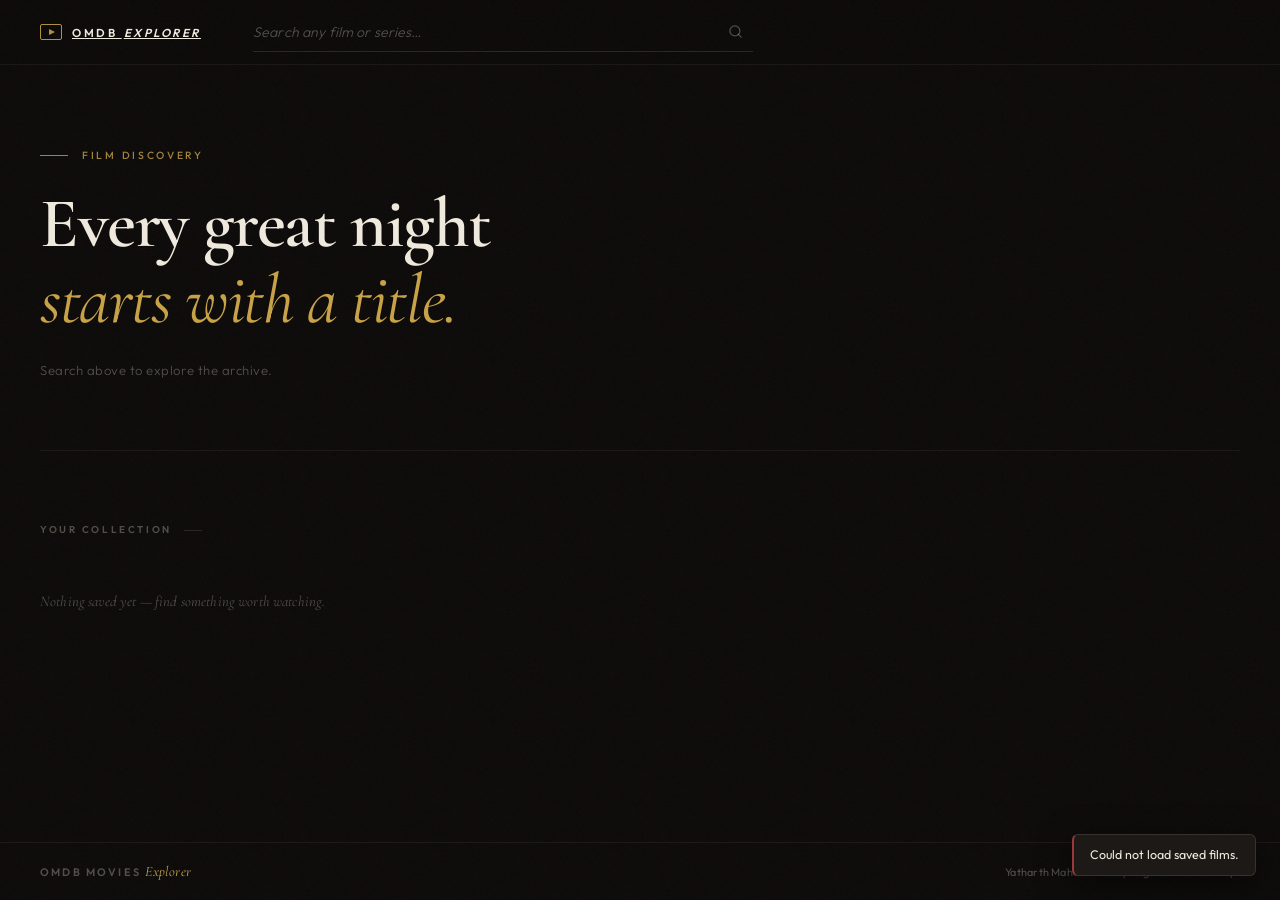
==== commit 52944a64: "Changed Logo Behavior" ====
--- a/src/main/resources/static/index.html
+++ b/src/main/resources/static/index.html
@@ -18,7 +18,7 @@
     <div class="header-inner">
       <div class="logo">
         <span class="logo-mark" aria-hidden="true"></span>
-        <span class="logo-text"><a href="index.html">OMDB</a> <em>Explorer</em></span>
+        <span class="logo-text"><a href="index.html" class="logo-text">OMDB </a> <em><a href="index.html" class="logo-text">explorer</a></em></span>
       </div>
       <div class="search-wrap">
         <div class="search-bar">
